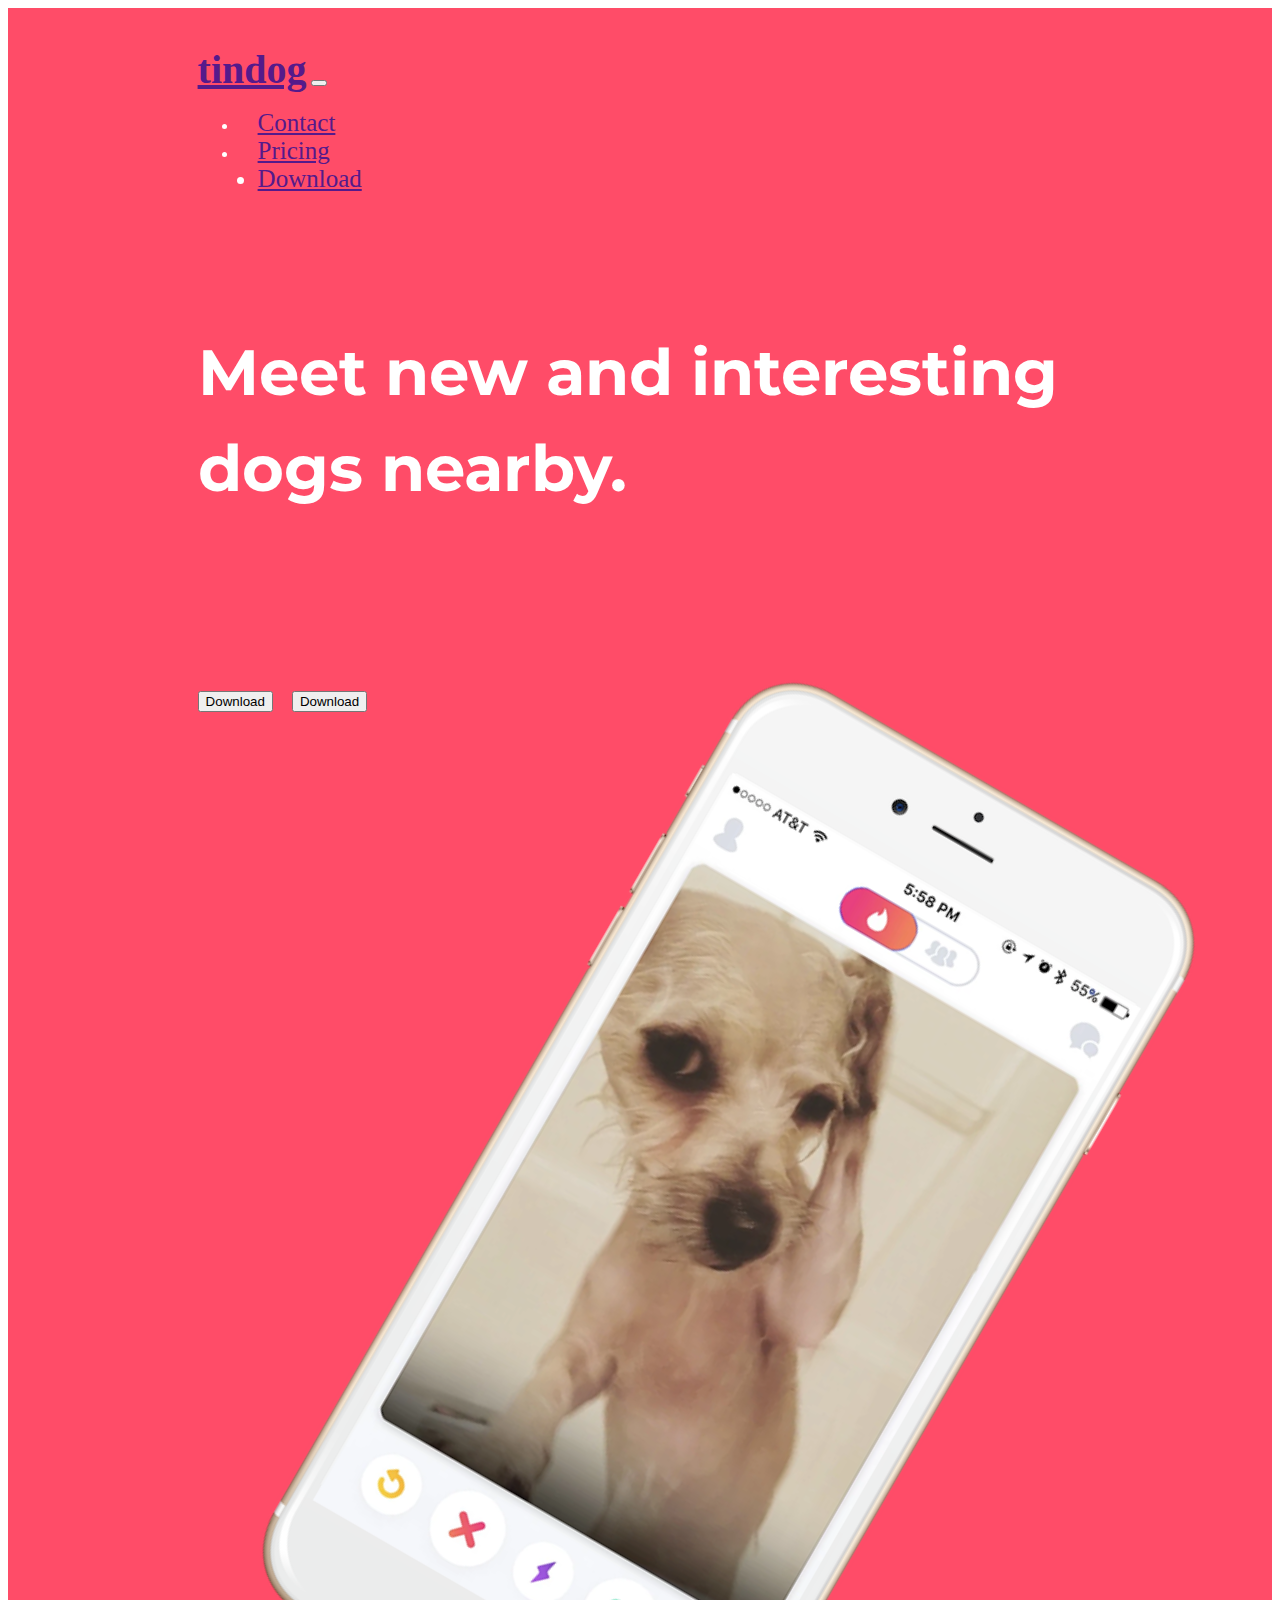
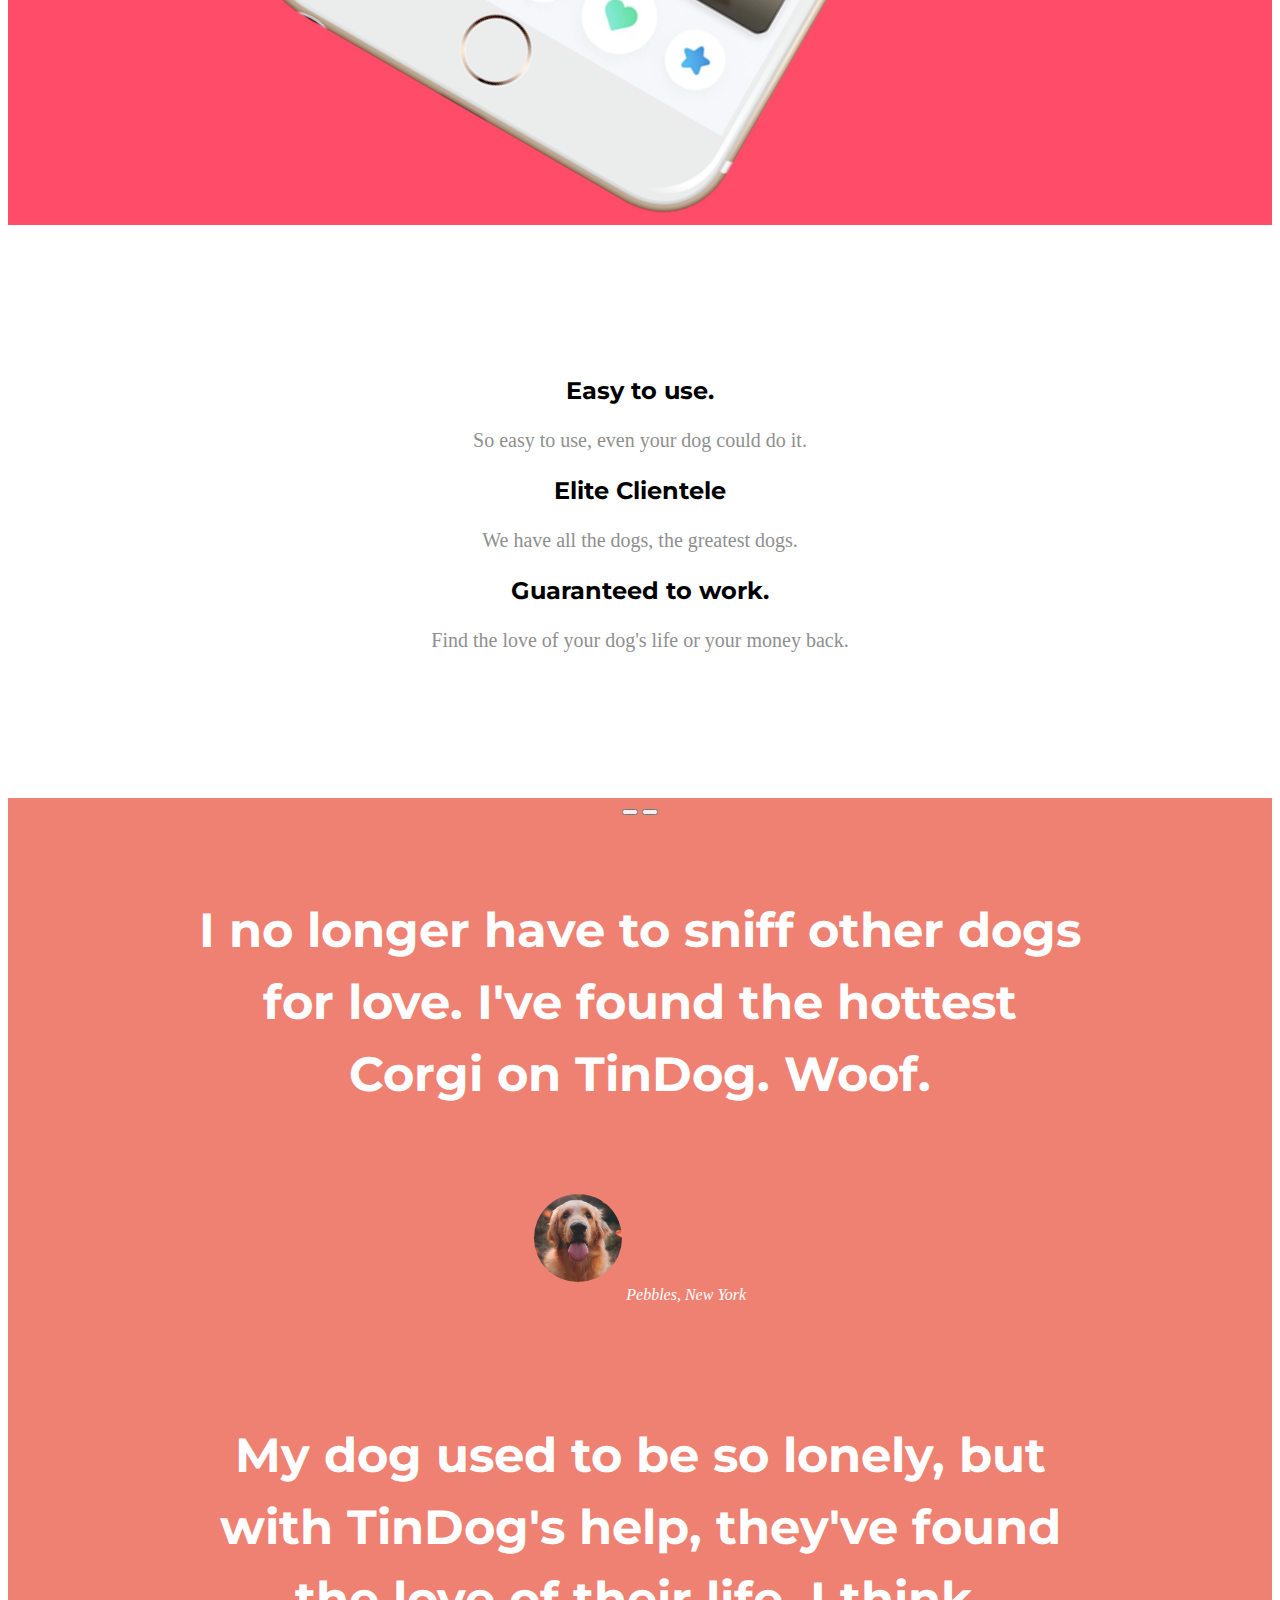
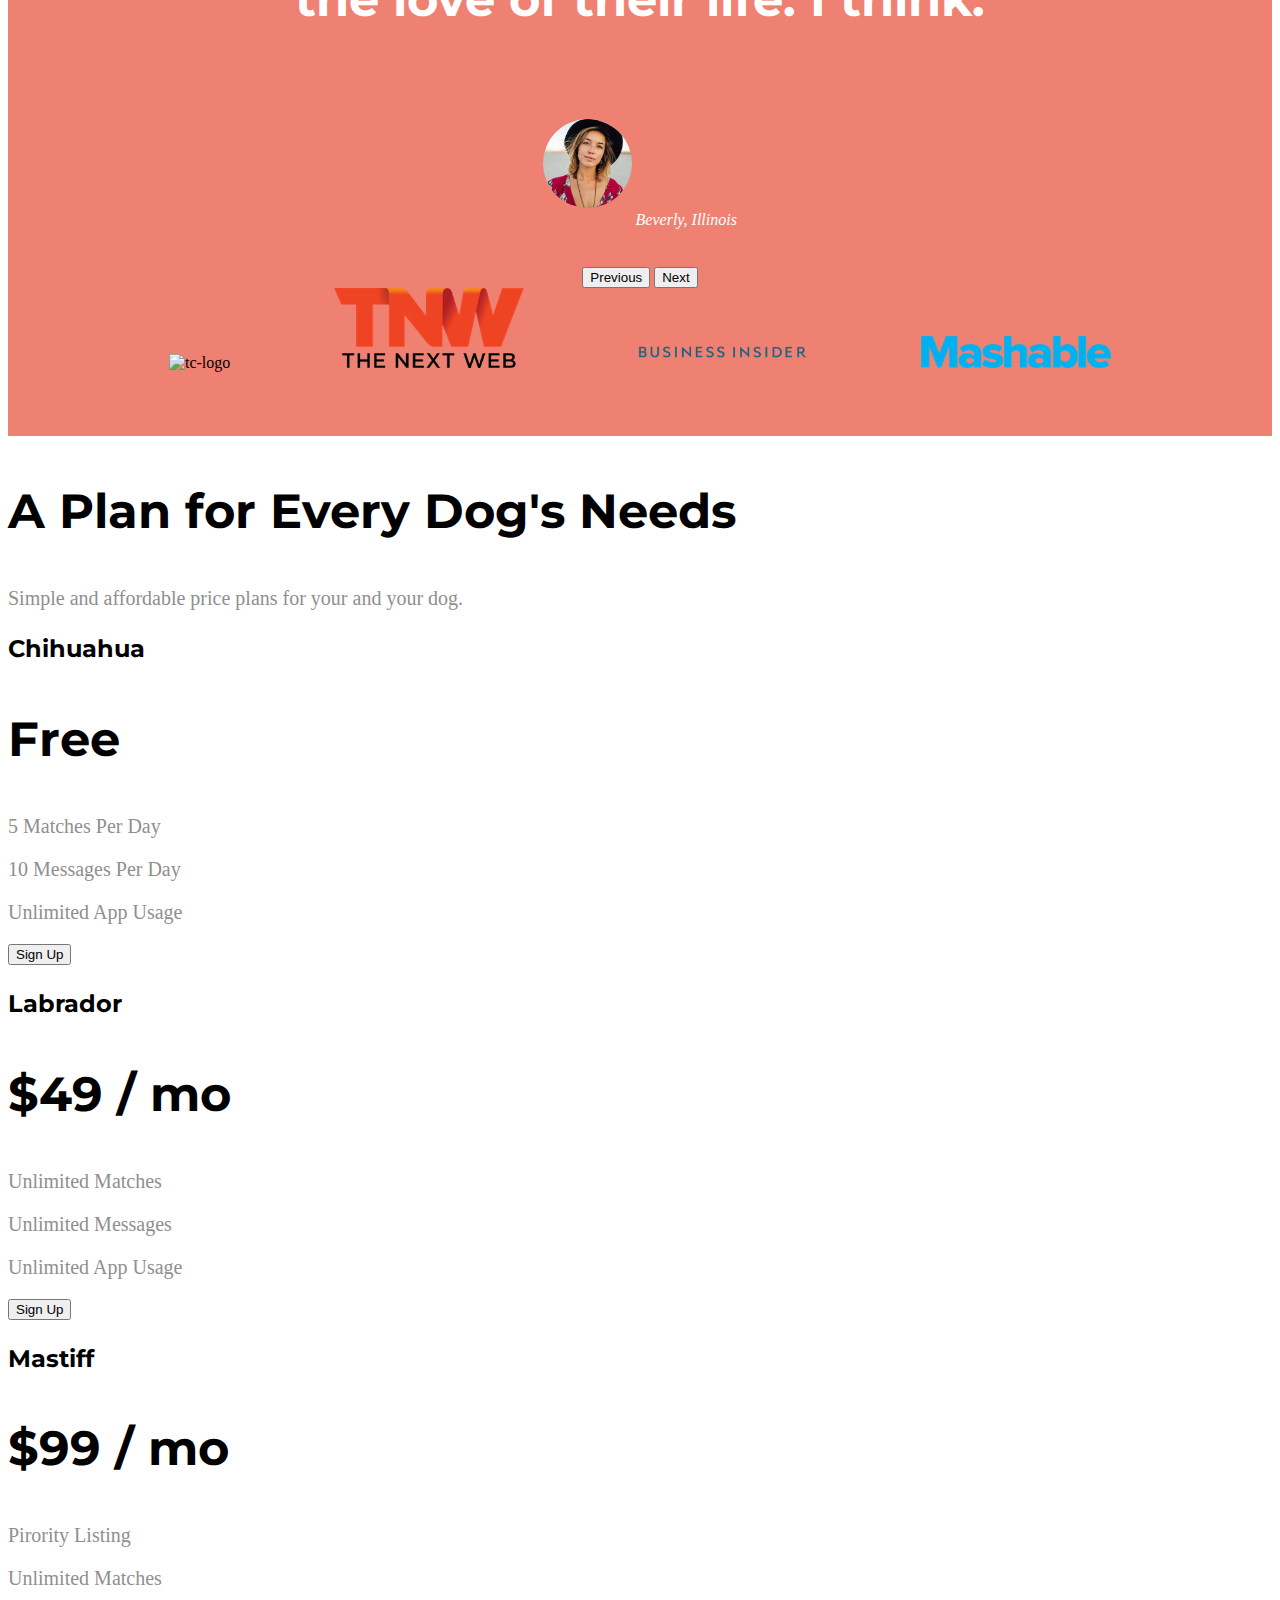
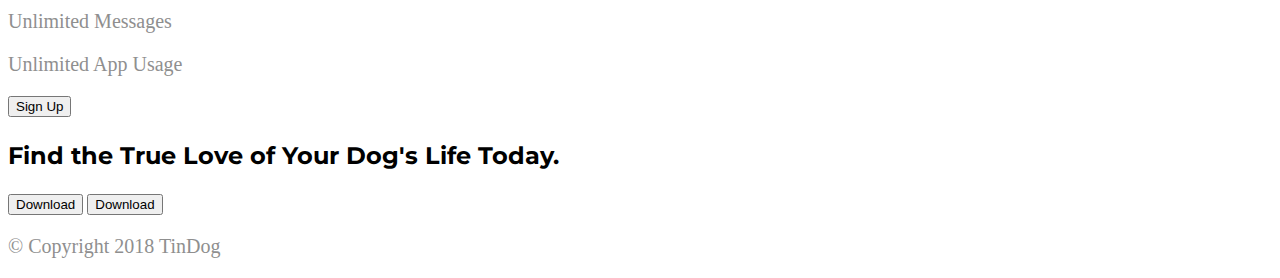
==== index.html @ 8f3ba97f "Add files via upload" ====
<!DOCTYPE html>
<html>

<head>
  <meta charset="utf-8">
  <title>TinDog</title>
  <!-- BOOTSTRAP -->
  <link href="https://cdn.jsdelivr.net/npm/bootstrap@5.0.2/dist/css/bootstrap.min.css" rel="stylesheet" integrity="sha384-EVSTQN3/azprG1Anm3QDgpJLIm9Nao0Yz1ztcQTwFspd3yD65VohhpuuCOmLASjC" crossorigin="anonymous">
  <!-- AWESOME FONTS -->
  <script defer src="https://use.fontawesome.com/releases/v5.15.4/js/all.js" integrity="sha384-rOA1PnstxnOBLzCLMcre8ybwbTmemjzdNlILg8O7z1lUkLXozs4DHonlDtnE7fpc" crossorigin="anonymous"></script>
 <!-- FONT STYLES -->
 <link rel="preconnect" href="https://fonts.googleapis.com">
 <link rel="preconnect" href="https://fonts.gstatic.com" crossorigin>
 <link href="https://fonts.googleapis.com/css2?family=Montserrat:ital,wght@0,900;1,600&display=swap" rel="stylesheet"> 
 

  <link rel="stylesheet" href="css/styles.css">

  <!-- BOOTSTRAP SCRIPTS -->
  <script src="https://code.jquery.com/jquery-3.2.1.slim.min.js" integrity="sha384-KJ3o2DKtIkvYIK3UENzmM7KCkRr/rE9/Qpg6aAZGJwFDMVNA/GpGFF93hXpG5KkN" crossorigin="anonymous"></script>
  <script src="https://cdnjs.cloudflare.com/ajax/libs/popper.js/1.12.9/umd/popper.min.js" integrity="sha384-ApNbgh9B+Y1QKtv3Rn7W3mgPxhU9K/ScQsAP7hUibX39j7fakFPskvXusvfa0b4Q" crossorigin="anonymous"></script>
  <script src="https://maxcdn.bootstrapcdn.com/bootstrap/4.0.0/js/bootstrap.min.js" integrity="sha384-JZR6Spejh4U02d8jOt6vLEHfe/JQGiRRSQQxSfFWpi1MquVdAyjUar5+76PVCmYl" crossorigin="anonymous"></script>
    
</head>

<body>

  <section id="title">
    <div class="container-fluid">
    <!-- Nav Bar -->
    <nav class="navbar navbar-dark navbar-expand-lg">
      <a class="navbar-brand titlesize" href="">tindog</a>

      <button class="navbar-toggler" type="button" data-toggle="collapse" data-target="#navbarTogglerDemo01" aria-controls="navbarTogglerDemo01" aria-expanded="false" aria-label="Toggle navigation">
        <span class="navbar-toggler-icon"></span>
      </button>
      <div class="collapse navbar-collapse" id="navbarTogglerDemo01">
      <ul class="navbar-nav ms-auto">
        <li class="nav-item">
          <a class="nav-link navlink" href="">Contact</a>
        </li>
        <li class="nav-item ">
          <a class="nav-link navlink" href="">Pricing</a>
        </li>
        <li class="nav-item navlink">
          <a class="nav-link" href="">Download</a>
        </li>
        <!-- <li class="nav-item dropdown">
          <a class="nav-link dropdown-toggle" href="" id="navbarDarkDropdownMenuLink" role="button" data-bs-toggle="dropdown" aria-expanded="false">
            Dropdown
          </a>
          <ul class="dropdown-menu dropdown-menu-dark" area-labelledby="navbarDarkDropdownMenuLink">
            <li class="nav-item">
              <a class="nav-link" href="">dropdown 1</a>
            </li>
            <li class="nav-item">
              <a class="nav-link" href="">dropdown 2</a>
            </li>
            <li class="nav-item">
              <a class="nav-link" href="">dropdown 3</a>
            </li>
          </ul>
        </li> -->
      </ul> 
    </div>
    </nav>



    <!-- Title -->
  
    <div class="row">  
      <div class="col-lg-6">
        <h1>Meet new and interesting dogs nearby.</h1>
        <button type="button" class="btn btn-dark btn-lg button-padding"><i class="fab fa-apple"></i>Download</button>
        <button type="button" class="btn btn-outline-light btn-lg button-padding"><i class="fab fa-google-play"></i>Download</button>
      </div>
      <div class="col-lg-6">
        <img class="title-img" src="images/iphone6.png" alt="iphone-mockup">
      </div>
    </div>
    </div>
    </section>
  

  <!-- Features -->

  <section id="features" class="featuremargin">
  
    <div class="row container-fluid textcenter">
      <div class="col-lg-4 align-center">
        <!-- ALIGN center is used for anything image / text / fontawesome -->
          <i class="fas fa-check-circle margincheck fa-4x coloring" ></i> 
          <h3>Easy to use.</h3>
          <p >So easy to use, even your dog could do it.</p>
      </div>
      <div class="col-lg-4 align-center">
          <i class="fas fa-bullseye margincheck fa-4x coloring"></i>
          <h3>Elite Clientele</h3>
          <p>We have all the dogs, the greatest dogs.</p>
      </div>
      <div class="col-lg-4 align-center">
          <i class="fas fa-heart margincheck fa-4x coloring"></i>
          <h3>Guaranteed to work.</h3>
          <p>Find the love of your dog's life or your money back.</p>
      </div>
    </div>
  </section>


  <!-- Testimonials -->

  <section id="testimonials" class="textcenter">
    
<!-- DATA-BS DOESNT WORK IDK WHY -->
    <div id="carouselExampleSlidesOnly" class="carousel slide" data-ride="carousel" data-interval="3000">
      
      <div class="carousel-indicators">
        <button type="button" data-bs-target="#carouselExampleSlidesOnly" data-bs-slide-to="0" class="active" aria-current="true" aria-label="Slide 1"></button>
        <button type="button" data-bs-target="#carouselExampleSlidesOnly" data-bs-slide-to="1" aria-label="Slide 2"></button>
         </div>
      
      <div class="carousel-inner">
        <div class="carousel-item active container-fluid">
          <h2>I no longer have to sniff other dogs for love. I've found the hottest Corgi on TinDog. Woof.</h2>
          <img class="img-logo" src="images/dog-img.jpg" alt="dog-profile">
          <em>Pebbles, New York</em>
        </div>
        <div class="carousel-item container-fluid">
          <h2 class="testimonials">My dog used to be so lonely, but with TinDog's help, they've found the love of their life. I think.</h2>
          <img class="img-logo" src="images/lady-img.jpg" alt="lady-profile">
          <em>Beverly, Illinois</em>
        </div>
        
      </div>
      <button class="carousel-control-prev" type="button" data-target="#carouselExampleSlidesOnly" data-slide="prev">
        <span class="carousel-control-prev-icon" aria-hidden="true"></span>
        <span class="visually-hidden">Previous</span>
      </button>
      <button class="carousel-control-next" type="button" data-target="#carouselExampleSlidesOnly" data-slide="next">
        <span class="carousel-control-next-icon" aria-hidden="true"></span>
        <span class="visually-hidden">Next</span>
      </button>
    </div>


    

    
  </section>


  <!-- Press -->

  <section id="press">
    <img class="logo-img" src="images/techcrunch.png" alt="tc-logo">
    <img class="logo-img" src="images/tnw.png" alt="tnw-logo">
    <img class="logo-img" src="images/bizinsider.png" alt="biz-insider-logo">
    <img class="logo-img" src="images/mashable.png" alt="mashable-logo">

  </section>


  <!-- Pricing -->

  <section id="pricing">

    <h2>A Plan for Every Dog's Needs</h2>
    <p>Simple and affordable price plans for your and your dog.</p>


    <h3>Chihuahua</h3>
    <h2>Free</h2>
    <p>5 Matches Per Day</p>
    <p>10 Messages Per Day</p>
    <p>Unlimited App Usage</p>
    <button type="button">Sign Up</button>


    <h3>Labrador</h3>
    <h2>$49 / mo</h2>
    <p>Unlimited Matches</p>
    <p>Unlimited Messages</p>
    <p>Unlimited App Usage</p>
    <button type="button">Sign Up</button>


    <h3>Mastiff</h3>
    <h2>$99 / mo</h2>
    <p>Pirority Listing</p>
    <p>Unlimited Matches</p>
    <p>Unlimited Messages</p>
    <p>Unlimited App Usage</p>
    <button type="button">Sign Up</button>

  </section>


  <!-- Call to Action -->

  <section id="cta">

    <h3>Find the True Love of Your Dog's Life Today.</h3>
    <button type="button">Download</button>
    <button type="button">Download</button>

  </section>


  <!-- Footer -->

  <footer id="footer">

    <p>© Copyright 2018 TinDog</p>

  </footer>


</body>

</html>
---- css/styles.css ----
#title {
    background-color: #ff4c68;
    color: white;

}
h1 {
    font-family: 'Montserrat', sans-serif;
    font-size: 4rem;
    line-height: 1.5;
}

h2 {
    font-family: 'Montserrat';
    font-size: 3rem;
    font-weight: bold;
    line-height: 1.5;
}

h3{
    font-family: 'montserrat';
    font-size: 1.5rem;
    font-weight: bold;
}
p{
    color: #8f8f8f;
    font-size: 20px;
}
.container-fluid {
    padding: 3% 15%;
}
.button-padding {
    margin-top: 15%;
    margin-right: 15px;
}
.titlesize{
    font-size:40px;
    font-weight: bold;
}
.navlink {
    font-size: 25px;
    margin-left: 20px;
    
}
.navbar {
    padding-bottom: 4.5rem;
}

.title-img{
    width: 60%;
    margin-left: 30%;
    transform: rotate(30deg);
}

/* FEATURES */

.margincheck{
    margin-bottom: 5%;
}
.textcenter{
    text-align: center;    
}
.coloring{
    color: #ef8172;
}
.coloring:hover 
{
    color: #ff4c68;
}
.featuremargin {
    margin-top: 7%;
    margin-bottom: 7%;
}


/* TESTIMONIAL SECTION */

#testimonials {
    background-color: #ef8172;
    color: #fff;
    
}
.img-logo {
    width: 10%;
    border-radius: 100%;
    margin-top: 5%;
    margin-bottom: 2%;
}

/* PRESS SECTION */

#press {
    padding-bottom: 5%;
    background-color: #ef8172;
    text-align: center;
}
.logo-img {
    margin-left: 50px;
    margin-right: 50px;
    width: 15%;
}
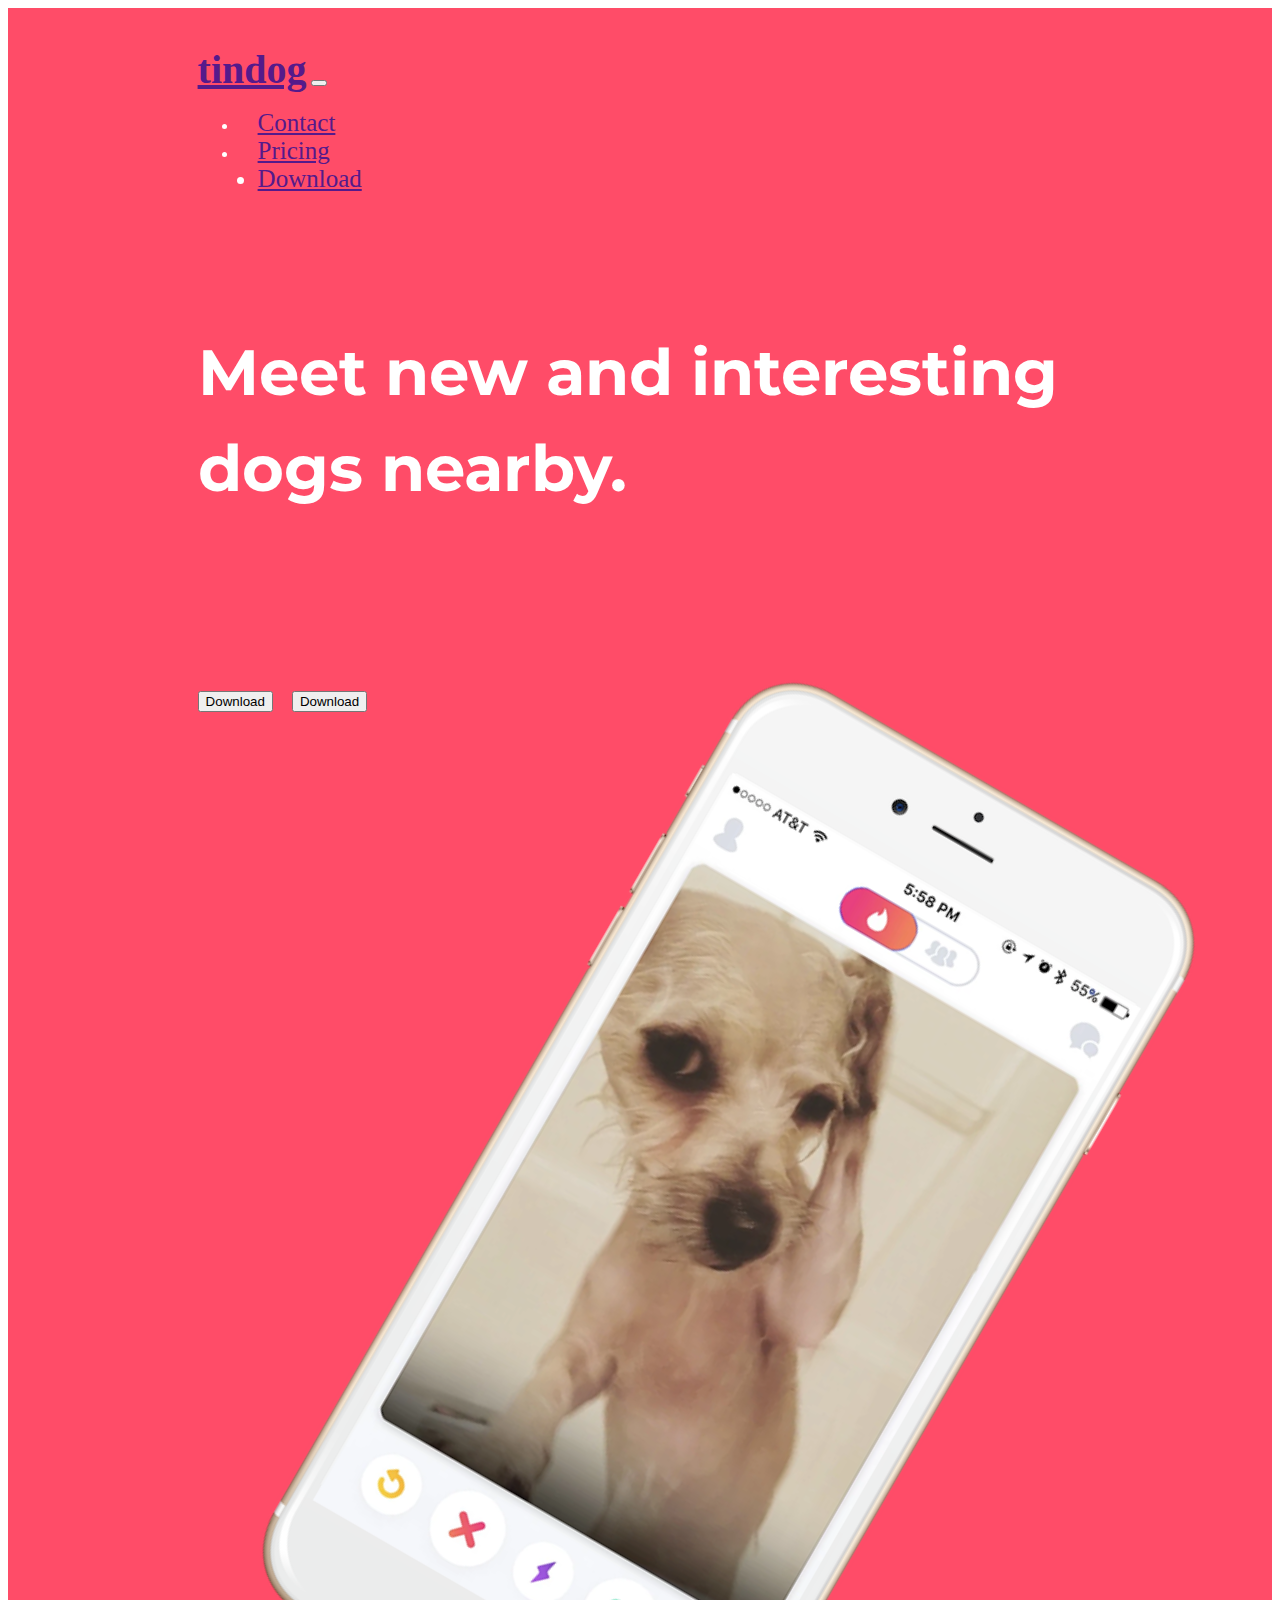
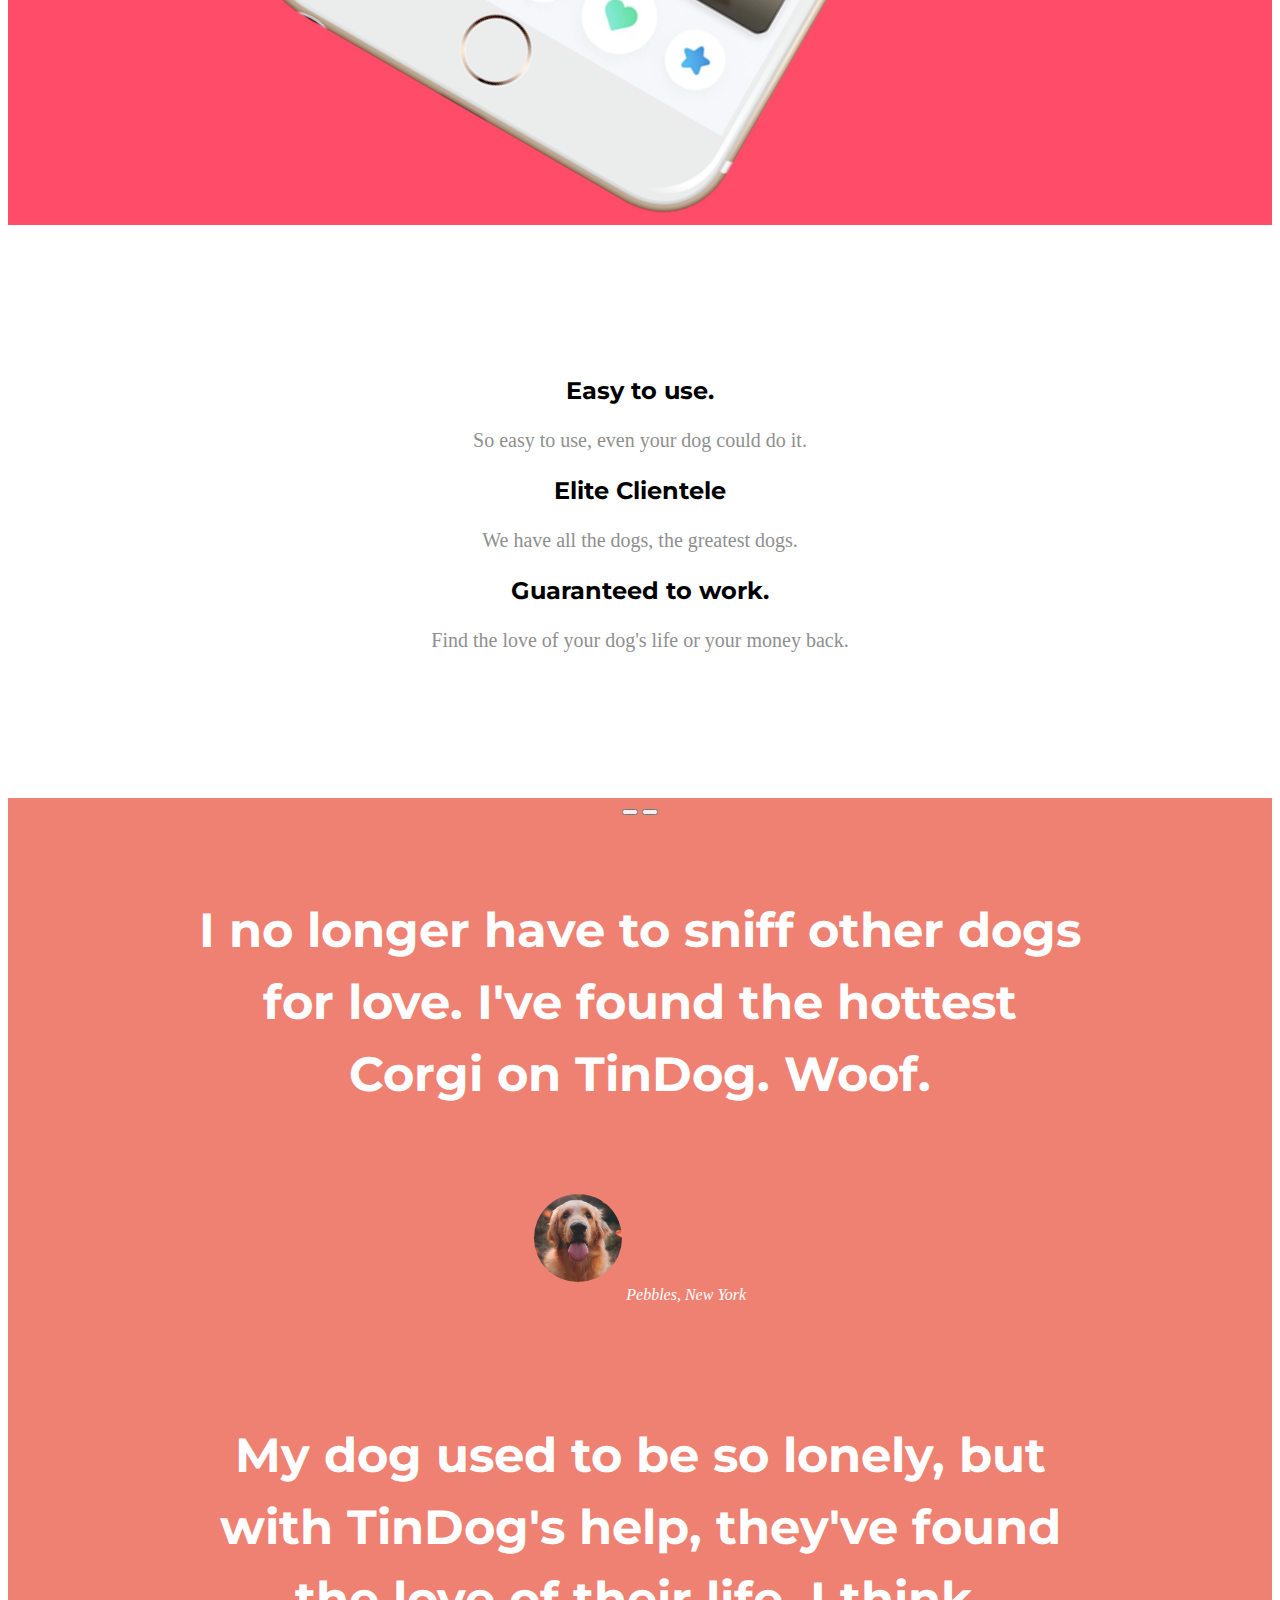
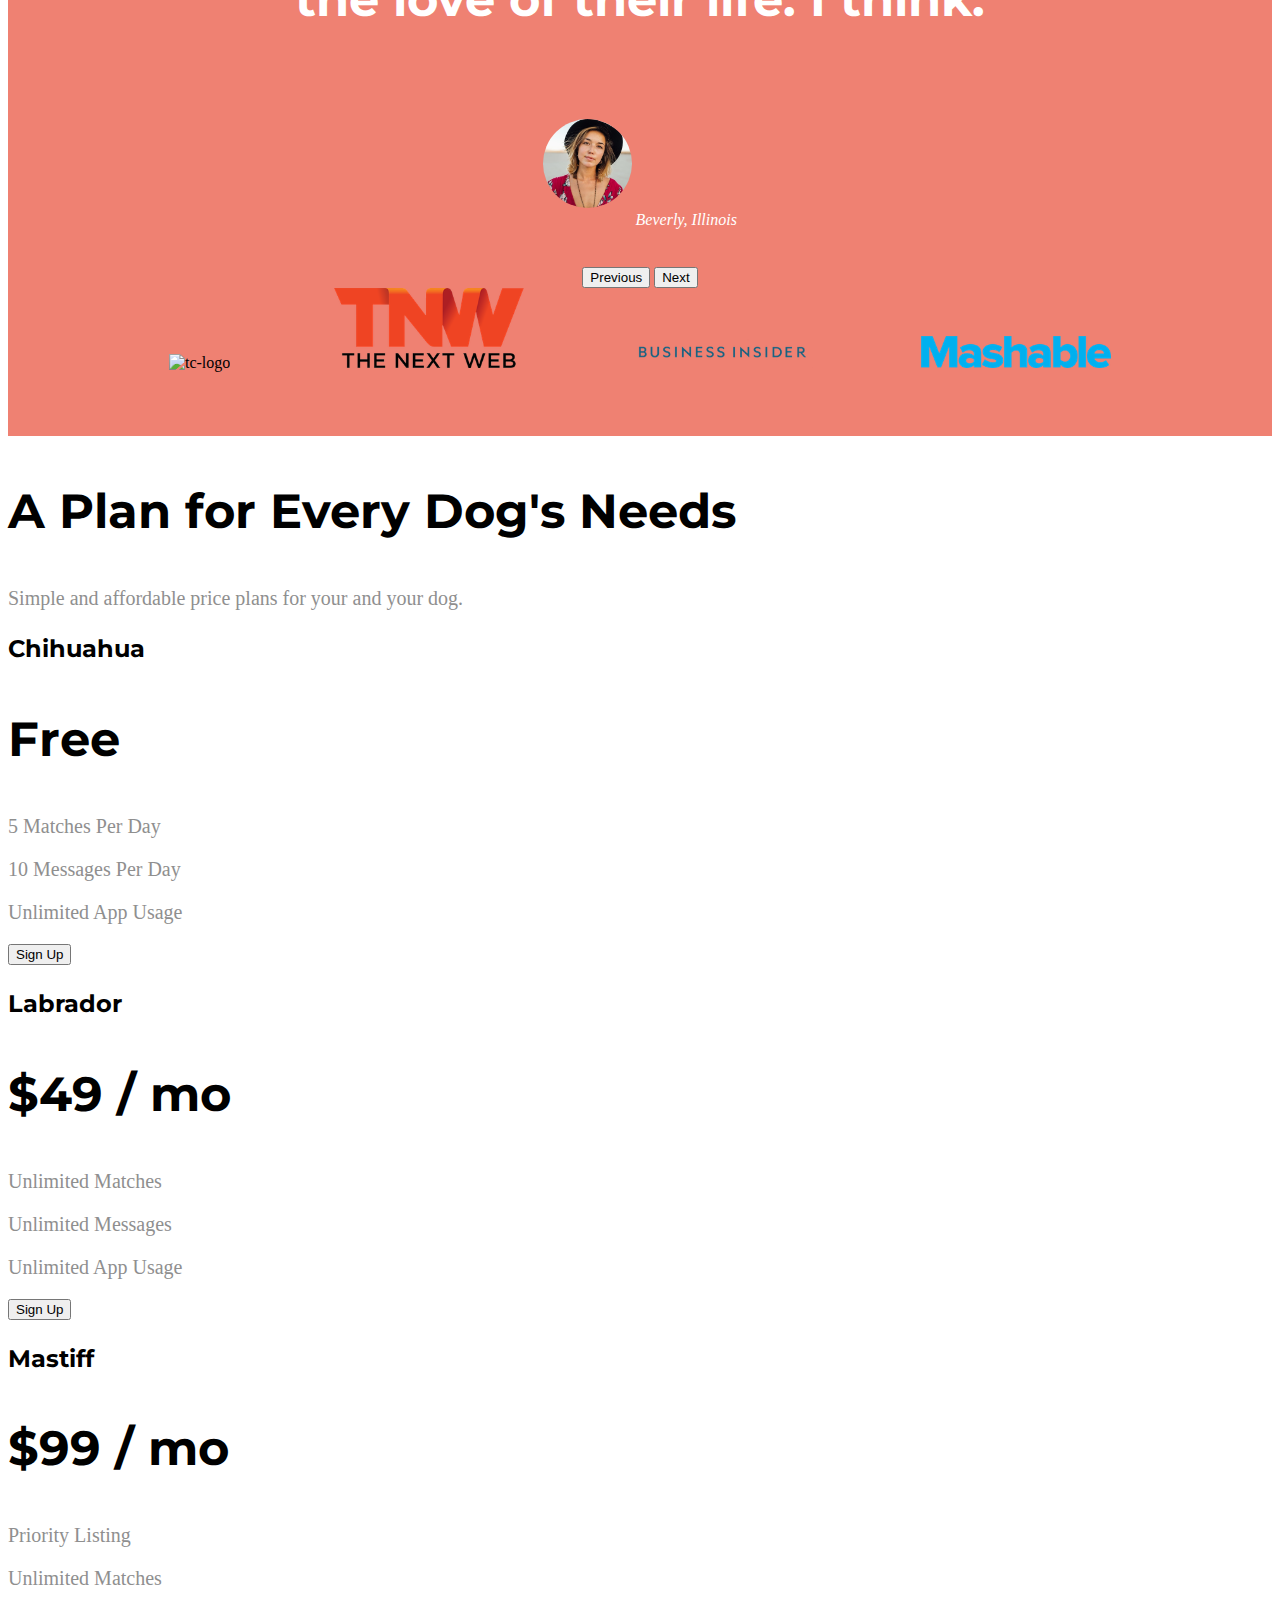
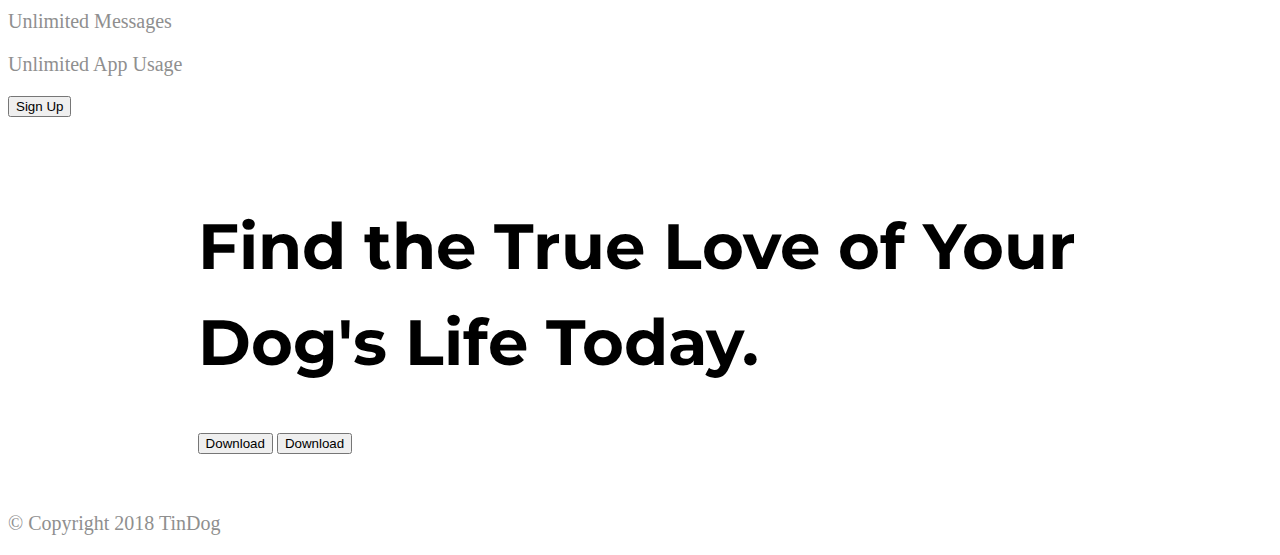
==== commit 70b13749: "updated website almost complete" ====
--- a/index.html
+++ b/index.html
@@ -89,7 +89,7 @@
   
     <div class="row container-fluid textcenter">
       <div class="col-lg-4 align-center">
-        <!-- ALIGN center is used for anything image / text / fontawesome -->
+        <!-- ALIGN center is used for fontawesome -->
           <i class="fas fa-check-circle margincheck fa-4x coloring" ></i> 
           <h3>Easy to use.</h3>
           <p >So easy to use, even your dog could do it.</p>
@@ -165,33 +165,75 @@
 
   <section id="pricing">
 
-    <h2>A Plan for Every Dog's Needs</h2>
+    
+    
+      <h2>A Plan for Every Dog's Needs</h2>
     <p>Simple and affordable price plans for your and your dog.</p>
-
-
-    <h3>Chihuahua</h3>
-    <h2>Free</h2>
-    <p>5 Matches Per Day</p>
-    <p>10 Messages Per Day</p>
-    <p>Unlimited App Usage</p>
-    <button type="button">Sign Up</button>
-
-
-    <h3>Labrador</h3>
-    <h2>$49 / mo</h2>
-    <p>Unlimited Matches</p>
-    <p>Unlimited Messages</p>
-    <p>Unlimited App Usage</p>
-    <button type="button">Sign Up</button>
-
-
-    <h3>Mastiff</h3>
-    <h2>$99 / mo</h2>
-    <p>Pirority Listing</p>
-    <p>Unlimited Matches</p>
-    <p>Unlimited Messages</p>
-    <p>Unlimited App Usage</p>
-    <button type="button">Sign Up</button>
+    <div class="row text-center">
+        <div class=" pricing-padding col-lg-4 col-md-6">
+        <div class="card">
+          <div class="card-header">
+            <h3>Chihuahua</h3>
+          </div>
+          <div class="card-body">
+            <h2>Free</h2>
+            <p>5 Matches Per Day</p>
+            <p>10 Messages Per Day</p>
+            <p>Unlimited App Usage</p>
+            <div class="d-grid gap-2">
+            <button class="btn btn-lg btn-block btn-outline-dark" type="button">Sign Up</button>
+            </div>
+          </div>
+        </div>
+        </div>
+
+        <div class=" pricing-padding col-lg-4 col-md-6">
+          <div class="card">
+          <div class="card-header">
+            <h3>Labrador</h3>
+          </div>
+          <div class="card-body">
+            <h2>$49 / mo</h2>
+            <p>Unlimited Matches</p>
+            <p>Unlimited Messages</p>
+            <p>Unlimited App Usage</p>
+            <div class="d-grid gap-2">
+              <button class="btn btn-lg btn-block btn-dark" type="button">Sign Up</button>
+              </div>
+          </div>
+          </div>
+        </div>
+
+        <div class=" pricing-padding  col-lg-4">
+          <div class="card">
+          <div class="card-header">
+            <h3>Mastiff</h3>
+          </div>
+          <div class="card-body">
+            <h2>$99 / mo</h2>
+            <p>Priority Listing</p>
+            <p>Unlimited Matches</p>
+            <p>Unlimited Messages</p>
+            <p>Unlimited App Usage</p>
+            <div class="d-grid gap-2">
+              <button class="btn btn-lg btn-block btn-dark" type="button">Sign Up</button>
+              </div>
+          </div>
+          </div>
+        </div>
+      </div>
+    
+
+    
+    
+
+
+    
+    
+
+
+    
+    
 
   </section>
 
@@ -200,18 +242,27 @@
 
   <section id="cta">
 
-    <h3>Find the True Love of Your Dog's Life Today.</h3>
-    <button type="button">Download</button>
-    <button type="button">Download</button>
-
+    <div class="container-fluid text-center ">
+      <h1>Find the True Love of Your Dog's Life Today.</h1>
+
+      <button class="btn btn-lg btn-dark btn-padding-cta" type="button"><i class="fab fa-apple"></i>Download</button>
+      <button class="btn btn-lg btn-outline-light btn-padding-cta" type="button"><i class="fab fa-google-play"></i>Download</button>  
+    </div>
+    
   </section>
 
 
   <!-- Footer -->
 
   <footer id="footer">
-
-    <p>© Copyright 2018 TinDog</p>
+    <div class="text-center footer-padding">
+     <a href="https://www.facebook.com"> <i type="button" class="fab fa-facebook fontawesome-padding"></i></a>
+    <i type="button" class="fab fa-twitter-square fontawesome-padding"></i>
+    <i type="button" class="fab fa-instagram-square fontawesome-padding"></i>
+    <i type="button" class="fas fa-envelope-square fontawesome-padding"></i>
+
+    </div>
+    <p class="text-center">© Copyright 2018 TinDog</p>
 
   </footer>
 
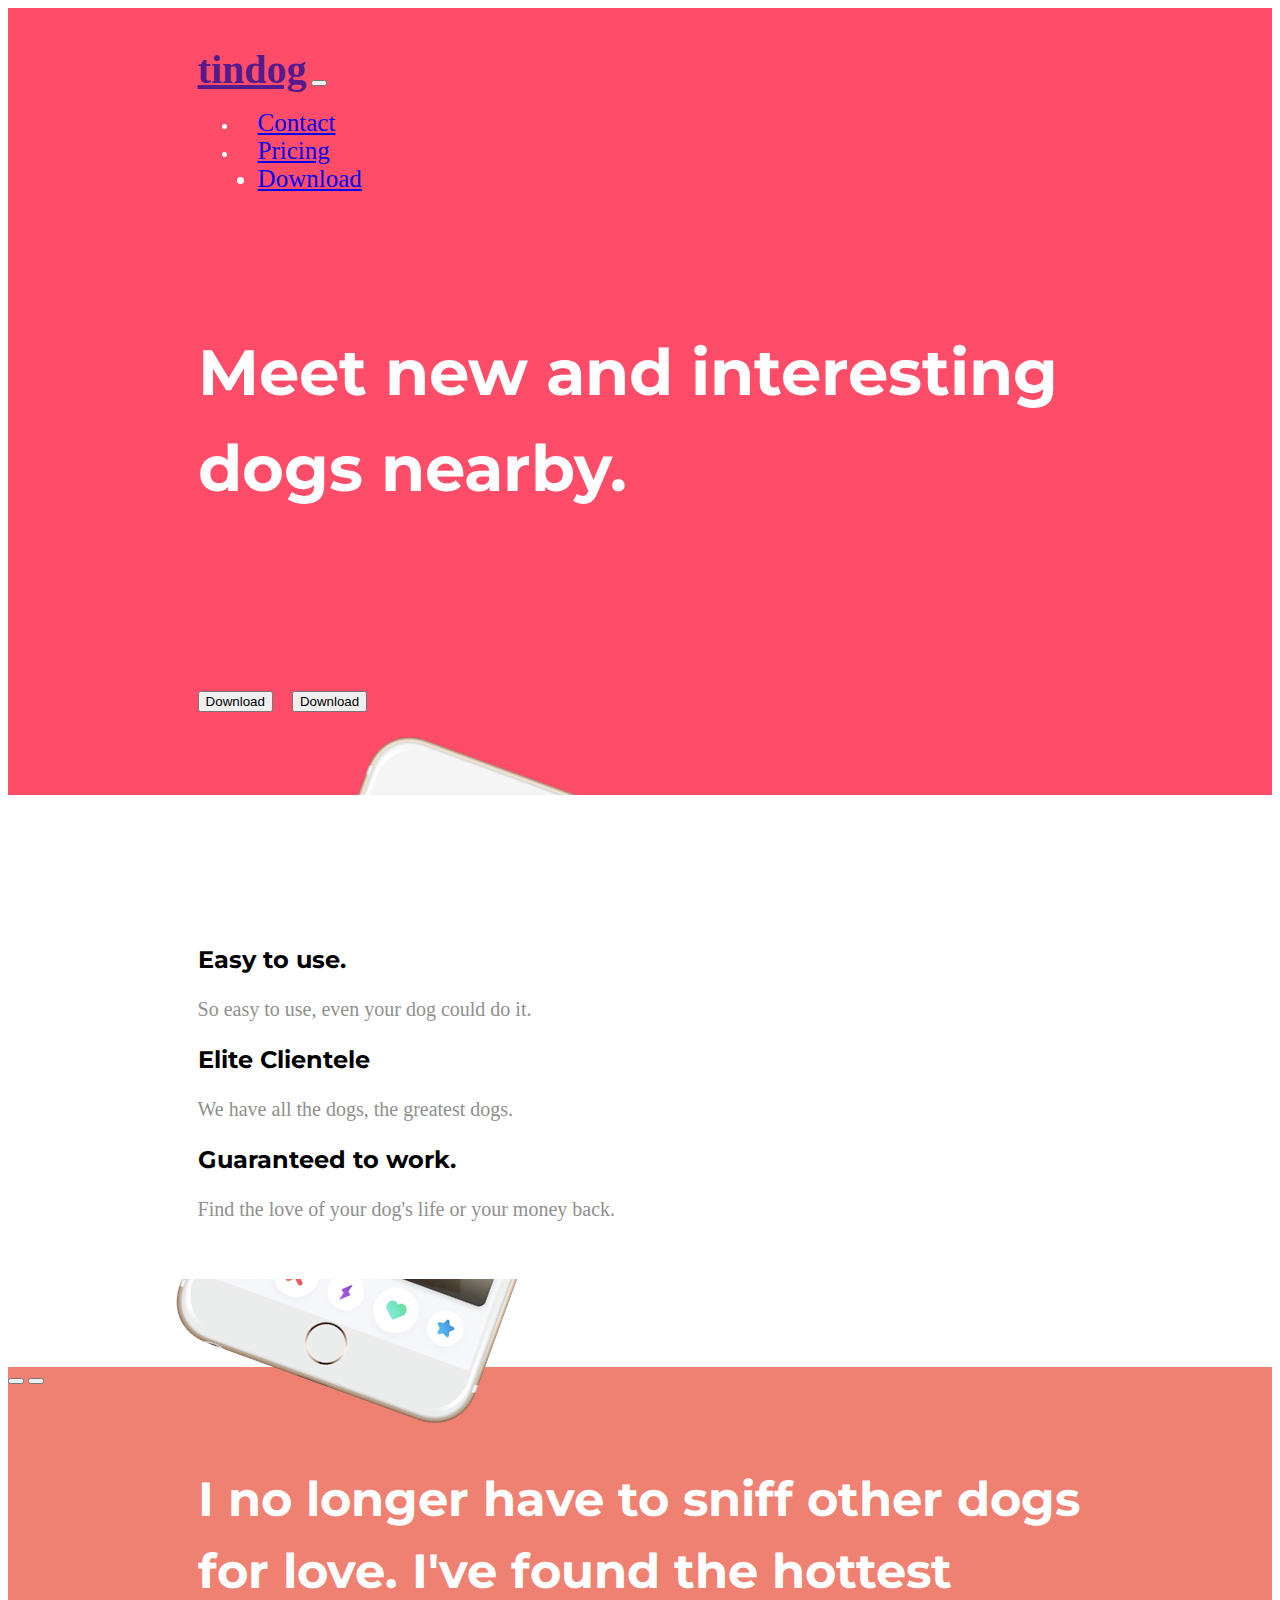
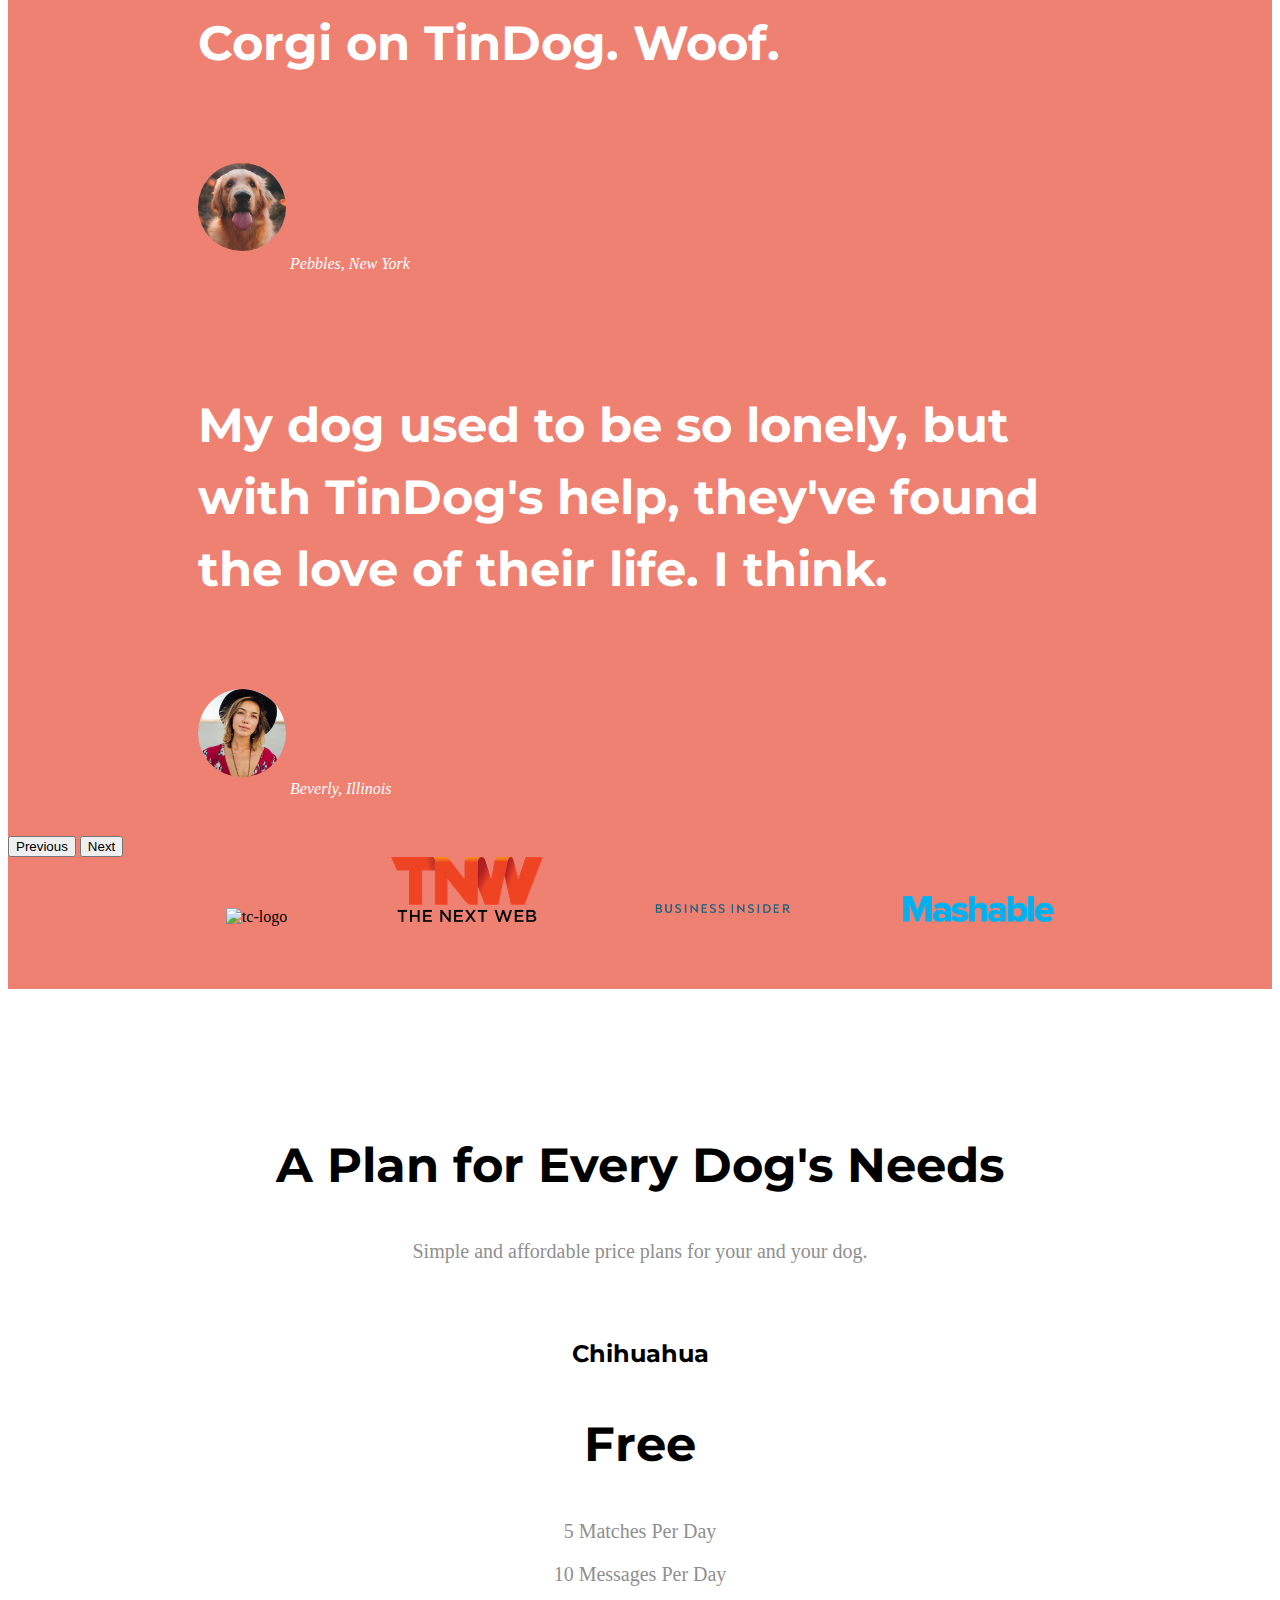
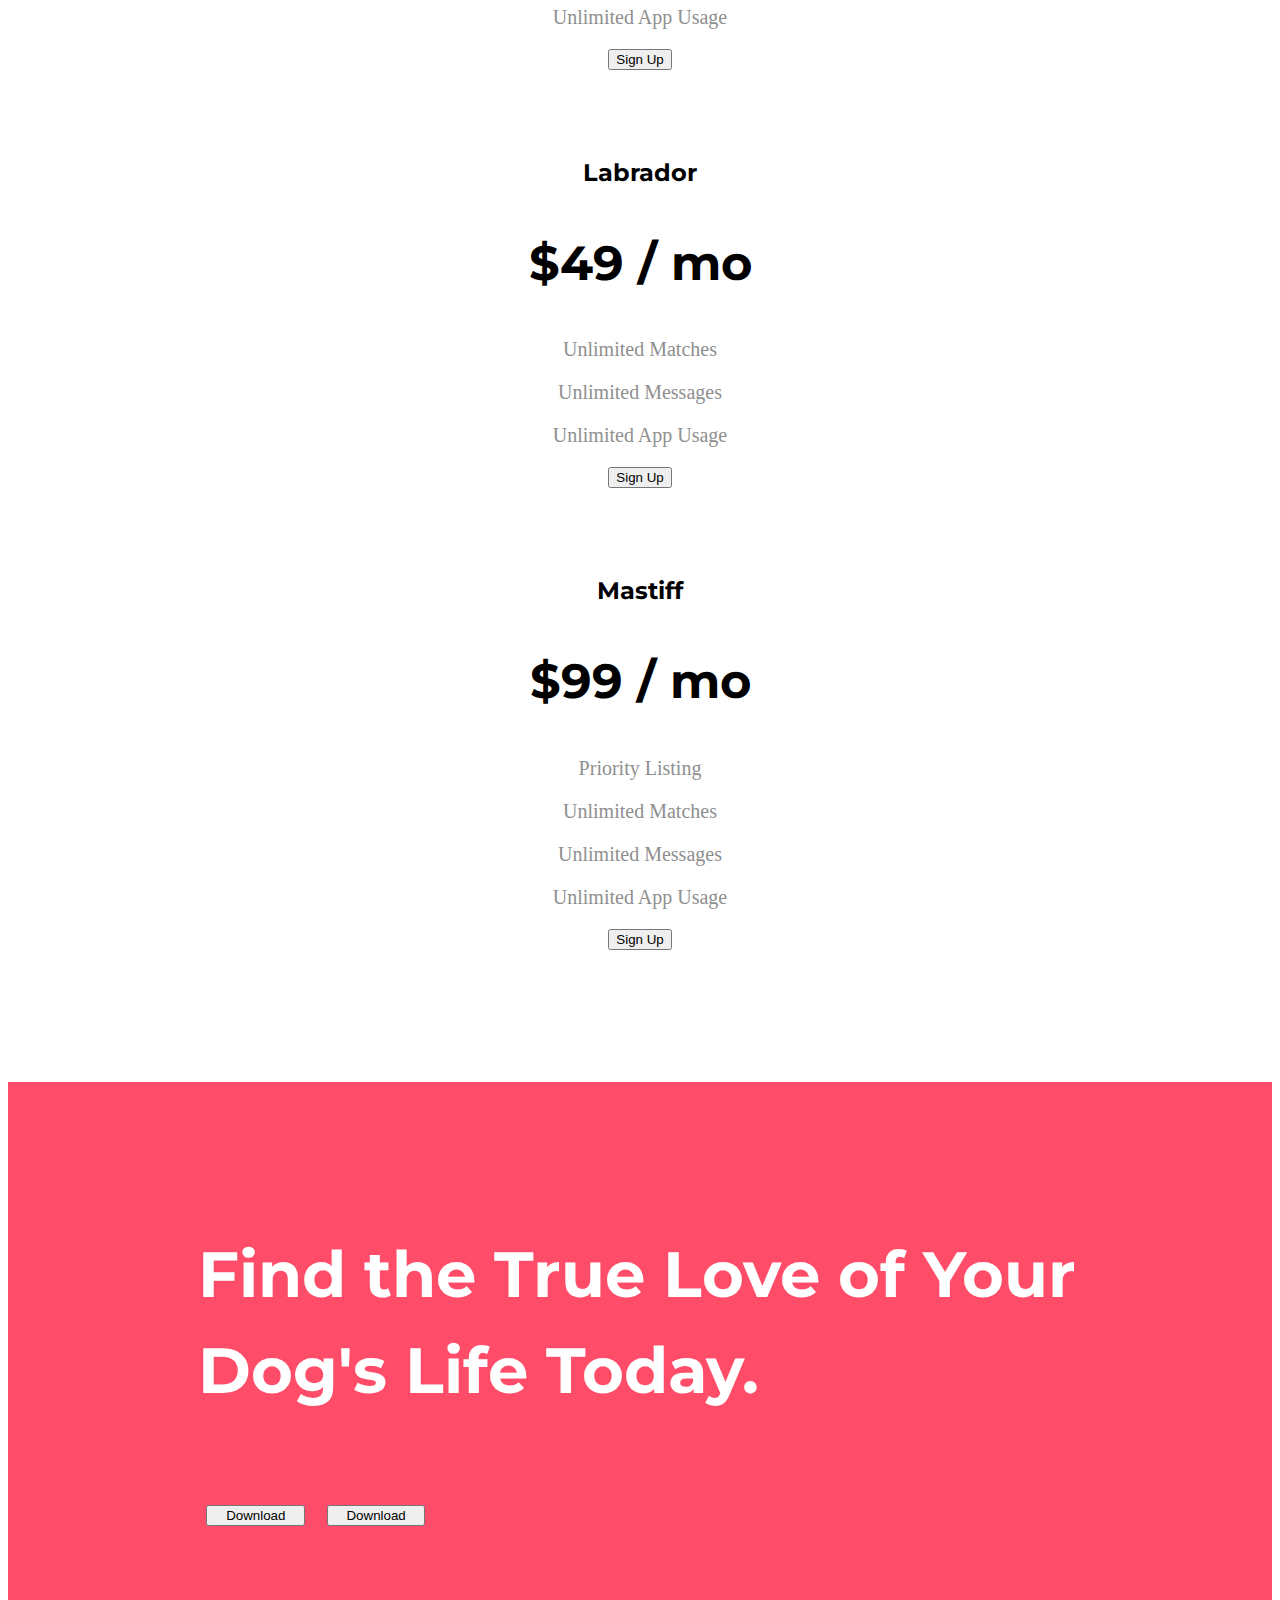
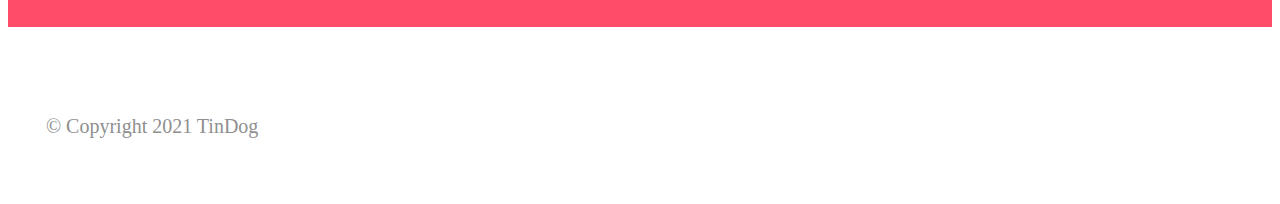
==== commit 979dfcf0: "Update index.html" ====
--- a/index.html
+++ b/index.html
@@ -5,104 +5,100 @@
   <meta charset="utf-8">
   <title>TinDog</title>
   <!-- BOOTSTRAP -->
-  <link href="https://cdn.jsdelivr.net/npm/bootstrap@5.0.2/dist/css/bootstrap.min.css" rel="stylesheet" integrity="sha384-EVSTQN3/azprG1Anm3QDgpJLIm9Nao0Yz1ztcQTwFspd3yD65VohhpuuCOmLASjC" crossorigin="anonymous">
+  <link href="https://cdn.jsdelivr.net/npm/bootstrap@5.0.2/dist/css/bootstrap.min.css" rel="stylesheet"
+    integrity="sha384-EVSTQN3/azprG1Anm3QDgpJLIm9Nao0Yz1ztcQTwFspd3yD65VohhpuuCOmLASjC" crossorigin="anonymous">
   <!-- AWESOME FONTS -->
-  <script defer src="https://use.fontawesome.com/releases/v5.15.4/js/all.js" integrity="sha384-rOA1PnstxnOBLzCLMcre8ybwbTmemjzdNlILg8O7z1lUkLXozs4DHonlDtnE7fpc" crossorigin="anonymous"></script>
- <!-- FONT STYLES -->
- <link rel="preconnect" href="https://fonts.googleapis.com">
- <link rel="preconnect" href="https://fonts.gstatic.com" crossorigin>
- <link href="https://fonts.googleapis.com/css2?family=Montserrat:ital,wght@0,900;1,600&display=swap" rel="stylesheet"> 
- 
+  <script defer src="https://use.fontawesome.com/releases/v5.15.4/js/all.js"
+    integrity="sha384-rOA1PnstxnOBLzCLMcre8ybwbTmemjzdNlILg8O7z1lUkLXozs4DHonlDtnE7fpc" crossorigin="anonymous">
+  </script>
+  <!-- FONT STYLES -->
+  <link rel="preconnect" href="https://fonts.googleapis.com">
+  <link rel="preconnect" href="https://fonts.gstatic.com" crossorigin>
+  <link href="https://fonts.googleapis.com/css2?family=Montserrat:ital,wght@0,900;1,600&display=swap" rel="stylesheet">
+
 
   <link rel="stylesheet" href="css/styles.css">
 
   <!-- BOOTSTRAP SCRIPTS -->
-  <script src="https://code.jquery.com/jquery-3.2.1.slim.min.js" integrity="sha384-KJ3o2DKtIkvYIK3UENzmM7KCkRr/rE9/Qpg6aAZGJwFDMVNA/GpGFF93hXpG5KkN" crossorigin="anonymous"></script>
-  <script src="https://cdnjs.cloudflare.com/ajax/libs/popper.js/1.12.9/umd/popper.min.js" integrity="sha384-ApNbgh9B+Y1QKtv3Rn7W3mgPxhU9K/ScQsAP7hUibX39j7fakFPskvXusvfa0b4Q" crossorigin="anonymous"></script>
-  <script src="https://maxcdn.bootstrapcdn.com/bootstrap/4.0.0/js/bootstrap.min.js" integrity="sha384-JZR6Spejh4U02d8jOt6vLEHfe/JQGiRRSQQxSfFWpi1MquVdAyjUar5+76PVCmYl" crossorigin="anonymous"></script>
-    
+  <script src="https://code.jquery.com/jquery-3.2.1.slim.min.js"
+    integrity="sha384-KJ3o2DKtIkvYIK3UENzmM7KCkRr/rE9/Qpg6aAZGJwFDMVNA/GpGFF93hXpG5KkN" crossorigin="anonymous">
+  </script>
+  <script src="https://cdnjs.cloudflare.com/ajax/libs/popper.js/1.12.9/umd/popper.min.js"
+    integrity="sha384-ApNbgh9B+Y1QKtv3Rn7W3mgPxhU9K/ScQsAP7hUibX39j7fakFPskvXusvfa0b4Q" crossorigin="anonymous">
+  </script>
+  <script src="https://maxcdn.bootstrapcdn.com/bootstrap/4.0.0/js/bootstrap.min.js"
+    integrity="sha384-JZR6Spejh4U02d8jOt6vLEHfe/JQGiRRSQQxSfFWpi1MquVdAyjUar5+76PVCmYl" crossorigin="anonymous">
+  </script>
+
 </head>
 
 <body>
 
-  <section id="title">
+  <section id="title" class="colored-sec">
     <div class="container-fluid">
-    <!-- Nav Bar -->
-    <nav class="navbar navbar-dark navbar-expand-lg">
-      <a class="navbar-brand titlesize" href="">tindog</a>
-
-      <button class="navbar-toggler" type="button" data-toggle="collapse" data-target="#navbarTogglerDemo01" aria-controls="navbarTogglerDemo01" aria-expanded="false" aria-label="Toggle navigation">
-        <span class="navbar-toggler-icon"></span>
-      </button>
-      <div class="collapse navbar-collapse" id="navbarTogglerDemo01">
-      <ul class="navbar-nav ms-auto">
-        <li class="nav-item">
-          <a class="nav-link navlink" href="">Contact</a>
-        </li>
-        <li class="nav-item ">
-          <a class="nav-link navlink" href="">Pricing</a>
-        </li>
-        <li class="nav-item navlink">
-          <a class="nav-link" href="">Download</a>
-        </li>
-        <!-- <li class="nav-item dropdown">
-          <a class="nav-link dropdown-toggle" href="" id="navbarDarkDropdownMenuLink" role="button" data-bs-toggle="dropdown" aria-expanded="false">
-            Dropdown
-          </a>
-          <ul class="dropdown-menu dropdown-menu-dark" area-labelledby="navbarDarkDropdownMenuLink">
+      <!-- Nav Bar -->
+      <nav class="navbar navbar-dark navbar-expand-lg">
+        <a class="navbar-brand titlesize" href="">tindog</a>
+
+        <button class="navbar-toggler" type="button" data-toggle="collapse" data-target="#navbarTogglerDemo01"
+          aria-controls="navbarTogglerDemo01" aria-expanded="false" aria-label="Toggle navigation">
+          <span class="navbar-toggler-icon"></span>
+        </button>
+        <div class="collapse navbar-collapse" id="navbarTogglerDemo01">
+          <ul class="navbar-nav ms-auto">
             <li class="nav-item">
-              <a class="nav-link" href="">dropdown 1</a>
+              <a class="nav-link navlink" href="#footer">Contact</a>
             </li>
-            <li class="nav-item">
-              <a class="nav-link" href="">dropdown 2</a>
+            <li class="nav-item ">
+              <a class="nav-link navlink" href="#pricing">Pricing</a>
             </li>
-            <li class="nav-item">
-              <a class="nav-link" href="">dropdown 3</a>
+            <li class="nav-item navlink">
+              <a class="nav-link" href="#cta">Download</a>
             </li>
+
           </ul>
-        </li> -->
-      </ul> 
-    </div>
-    </nav>
-
-
-
-    <!-- Title -->
-  
-    <div class="row">  
-      <div class="col-lg-6">
-        <h1>Meet new and interesting dogs nearby.</h1>
-        <button type="button" class="btn btn-dark btn-lg button-padding"><i class="fab fa-apple"></i>Download</button>
-        <button type="button" class="btn btn-outline-light btn-lg button-padding"><i class="fab fa-google-play"></i>Download</button>
-      </div>
-      <div class="col-lg-6">
-        <img class="title-img" src="images/iphone6.png" alt="iphone-mockup">
-      </div>
-    </div>
-    </div>
-    </section>
-  
+        </div>
+      </nav>
+
+
+
+      <!-- Title -->
+
+      <div class="row">
+        <div class="col-lg-6">
+          <h1 class="big-heading">Meet new and interesting dogs nearby.</h1>
+          <button type="button" class="btn btn-dark btn-lg button-padding"><i class="fab fa-apple"></i>Download</button>
+          <button type="button" class="btn btn-outline-light btn-lg button-padding"><i
+              class="fab fa-google-play"></i>Download</button>
+        </div>
+        <div class="col-lg-6">
+          <img class="title-img" src="images/iphone6.png" alt="iphone-mockup">
+        </div>
+      </div>
+    </div>
+  </section>
+
 
   <!-- Features -->
 
-  <section id="features" class="featuremargin">
-  
-    <div class="row container-fluid textcenter">
+  <section id="features" class="white-sec featuremargin">
+
+    <div class="row container-fluid text-center">
       <div class="col-lg-4 align-center">
         <!-- ALIGN center is used for fontawesome -->
-          <i class="fas fa-check-circle margincheck fa-4x coloring" ></i> 
-          <h3>Easy to use.</h3>
-          <p >So easy to use, even your dog could do it.</p>
+        <i class="fas fa-check-circle margincheck fa-4x coloring"></i>
+        <h3 class="feature-heading">Easy to use.</h3>
+        <p>So easy to use, even your dog could do it.</p>
       </div>
       <div class="col-lg-4 align-center">
-          <i class="fas fa-bullseye margincheck fa-4x coloring"></i>
-          <h3>Elite Clientele</h3>
-          <p>We have all the dogs, the greatest dogs.</p>
+        <i class="fas fa-bullseye margincheck fa-4x coloring"></i>
+        <h3 class="feature-heading">Elite Clientele</h3>
+        <p>We have all the dogs, the greatest dogs.</p>
       </div>
       <div class="col-lg-4 align-center">
-          <i class="fas fa-heart margincheck fa-4x coloring"></i>
-          <h3>Guaranteed to work.</h3>
-          <p>Find the love of your dog's life or your money back.</p>
+        <i class="fas fa-heart margincheck fa-4x coloring"></i>
+        <h3 class="feature-heading">Guaranteed to work.</h3>
+        <p>Find the love of your dog's life or your money back.</p>
       </div>
     </div>
   </section>
@@ -110,28 +106,33 @@
 
   <!-- Testimonials -->
 
-  <section id="testimonials" class="textcenter">
-    
-<!-- DATA-BS DOESNT WORK IDK WHY -->
+  <section id="testimonials" class="colored-sec text-center">
+
+    <!-- DATA-BS DOESNT WORK IDK WHY -->
     <div id="carouselExampleSlidesOnly" class="carousel slide" data-ride="carousel" data-interval="3000">
-      
+
       <div class="carousel-indicators">
-        <button type="button" data-bs-target="#carouselExampleSlidesOnly" data-bs-slide-to="0" class="active" aria-current="true" aria-label="Slide 1"></button>
-        <button type="button" data-bs-target="#carouselExampleSlidesOnly" data-bs-slide-to="1" aria-label="Slide 2"></button>
-         </div>
-      
+        <button type="button" data-bs-target="#carouselExampleSlidesOnly" data-bs-slide-to="0" class="active"
+          aria-current="true" aria-label="Slide 1"></button>
+        <button type="button" data-bs-target="#carouselExampleSlidesOnly" data-bs-slide-to="1"
+          aria-label="Slide 2"></button>
+      </div>
+
       <div class="carousel-inner">
         <div class="carousel-item active container-fluid">
-          <h2>I no longer have to sniff other dogs for love. I've found the hottest Corgi on TinDog. Woof.</h2>
+          <h2 class="testimonial-heading">I no longer have to sniff other dogs for love. I've found the hottest Corgi on
+            TinDog. Woof.</h2>
           <img class="img-logo" src="images/dog-img.jpg" alt="dog-profile">
           <em>Pebbles, New York</em>
         </div>
         <div class="carousel-item container-fluid">
-          <h2 class="testimonials">My dog used to be so lonely, but with TinDog's help, they've found the love of their life. I think.</h2>
+          <h2 class="testimonial-heading">My dog used to be so lonely, but with TinDog's help, they've found the love of
+            their
+            life. I think.</h2>
           <img class="img-logo" src="images/lady-img.jpg" alt="lady-profile">
           <em>Beverly, Illinois</em>
         </div>
-        
+
       </div>
       <button class="carousel-control-prev" type="button" data-target="#carouselExampleSlidesOnly" data-slide="prev">
         <span class="carousel-control-prev-icon" aria-hidden="true"></span>
@@ -144,125 +145,117 @@
     </div>
 
 
-    
-
-    
+
+
+
   </section>
 
 
   <!-- Press -->
 
   <section id="press">
-    <img class="logo-img" src="images/techcrunch.png" alt="tc-logo">
-    <img class="logo-img" src="images/tnw.png" alt="tnw-logo">
-    <img class="logo-img" src="images/bizinsider.png" alt="biz-insider-logo">
-    <img class="logo-img" src="images/mashable.png" alt="mashable-logo">
-
+    <div class="text-center">
+      <img class="logo-img" src="images/techcrunch.png" alt="tc-logo">
+      <img class="logo-img" src="images/tnw.png" alt="tnw-logo">
+      <img class="logo-img" src="images/bizinsider.png" alt="biz-insider-logo">
+      <img class="logo-img" src="images/mashable.png" alt="mashable-logo">
+    </div>
   </section>
 
 
   <!-- Pricing -->
 
-  <section id="pricing">
-
-    
-    
-      <h2>A Plan for Every Dog's Needs</h2>
-    <p>Simple and affordable price plans for your and your dog.</p>
-    <div class="row text-center">
-        <div class=" pricing-padding col-lg-4 col-md-6">
-        <div class="card">
-          <div class="card-header">
-            <h3>Chihuahua</h3>
-          </div>
-          <div class="card-body">
-            <h2>Free</h2>
-            <p>5 Matches Per Day</p>
-            <p>10 Messages Per Day</p>
-            <p>Unlimited App Usage</p>
-            <div class="d-grid gap-2">
-            <button class="btn btn-lg btn-block btn-outline-dark" type="button">Sign Up</button>
-            </div>
-          </div>
-        </div>
-        </div>
-
+  <section id="pricing" class="white-sec">
+
+    <div class="text-center">
+
+      <h2 class="pricing-h2">A Plan for Every Dog's Needs</h2>
+      <p>Simple and affordable price plans for your and your dog.</p>
+      <div class="row">
         <div class=" pricing-padding col-lg-4 col-md-6">
           <div class="card">
-          <div class="card-header">
-            <h3>Labrador</h3>
+            <div class="card-header">
+              <h3 class="pricing-h3">Chihuahua</h3>
+            </div>
+            <div class="card-body">
+              <h2 class="pricing-h2">Free</h2>
+              <p>5 Matches Per Day</p>
+              <p>10 Messages Per Day</p>
+              <p>Unlimited App Usage</p>
+              <div class="d-grid gap-2">
+                <button class="btn btn-lg btn-block btn-outline-dark" type="button">Sign Up</button>
+              </div>
+            </div>
           </div>
-          <div class="card-body">
-            <h2>$49 / mo</h2>
-            <p>Unlimited Matches</p>
-            <p>Unlimited Messages</p>
-            <p>Unlimited App Usage</p>
-            <div class="d-grid gap-2">
-              <button class="btn btn-lg btn-block btn-dark" type="button">Sign Up</button>
+        </div>
+
+        <div class=" pricing-padding col-lg-4 col-md-6">
+          <div class="card">
+            <div class="card-header">
+              <h3 class="pricing-h3">Labrador</h3>
+            </div>
+            <div class="card-body">
+              <h2 class="pricing-h2">$49 / mo</h2>
+              <p>Unlimited Matches</p>
+              <p>Unlimited Messages</p>
+              <p>Unlimited App Usage</p>
+              <div class="d-grid gap-2">
+                <button class="btn btn-lg btn-block btn-dark" type="button">Sign Up</button>
               </div>
-          </div>
+            </div>
           </div>
         </div>
 
         <div class=" pricing-padding  col-lg-4">
           <div class="card">
-          <div class="card-header">
-            <h3>Mastiff</h3>
+            <div class="card-header">
+              <h3 class="pricing-h3">Mastiff</h3>
+            </div>
+            <div class="card-body">
+              <h2 class="pricing-h2">$99 / mo</h2>
+              <p>Priority Listing</p>
+              <p>Unlimited Matches</p>
+              <p>Unlimited Messages</p>
+              <p>Unlimited App Usage</p>
+              <div class="d-grid gap-2">
+                <button class="btn btn-lg btn-block btn-dark" type="button">Sign Up</button>
+              </div>
+            </div>
           </div>
-          <div class="card-body">
-            <h2>$99 / mo</h2>
-            <p>Priority Listing</p>
-            <p>Unlimited Matches</p>
-            <p>Unlimited Messages</p>
-            <p>Unlimited App Usage</p>
-            <div class="d-grid gap-2">
-              <button class="btn btn-lg btn-block btn-dark" type="button">Sign Up</button>
-              </div>
-          </div>
-          </div>
-        </div>
-      </div>
-    
-
-    
-    
-
-
-    
-    
-
-
-    
-    
+        </div>
+      </div>
+
+    </div>
 
   </section>
 
 
   <!-- Call to Action -->
 
-  <section id="cta">
+  <section id="cta" class="colored-sec">
 
     <div class="container-fluid text-center ">
-      <h1>Find the True Love of Your Dog's Life Today.</h1>
+      <h1 class="big-heading">Find the True Love of Your Dog's Life Today.</h1>
 
       <button class="btn btn-lg btn-dark btn-padding-cta" type="button"><i class="fab fa-apple"></i>Download</button>
-      <button class="btn btn-lg btn-outline-light btn-padding-cta" type="button"><i class="fab fa-google-play"></i>Download</button>  
-    </div>
-    
+      <button class="btn btn-lg btn-outline-light btn-padding-cta" type="button"><i
+          class="fab fa-google-play"></i>Download</button>
+    </div>
+
   </section>
 
 
   <!-- Footer -->
 
-  <footer id="footer">
+  <footer id="footer" class="white-sec">
     <div class="text-center footer-padding">
-     <a href="https://www.facebook.com"> <i type="button" class="fab fa-facebook fontawesome-padding"></i></a>
-    <i type="button" class="fab fa-twitter-square fontawesome-padding"></i>
-    <i type="button" class="fab fa-instagram-square fontawesome-padding"></i>
-    <i type="button" class="fas fa-envelope-square fontawesome-padding"></i>
-
-    </div>
-    <p class="text-center">© Copyright 2018 TinDog</p>
+      <a href="https://www.facebook.com"> <i type="button" class="fab fa-facebook fontawesome-padding"></i></a>
+      <i type="button" class="fab fa-twitter-square fontawesome-padding"></i>
+      <i type="button" class="fab fa-instagram-square fontawesome-padding"></i>
+      <i type="button" class="fas fa-envelope-square fontawesome-padding"></i>
+
+    </div>
+    <p class="p-for-footer text-center">© Copyright 2021 TinDog</p>
 
   </footer>
 
--- a/css/styles.css
+++ b/css/styles.css
@@ -31,6 +31,7 @@
 .button-padding {
     margin-top: 15%;
     margin-right: 15px;
+    margin-bottom: 5%;
 }
 .titlesize{
     font-size:40px;
@@ -46,13 +47,36 @@
 }
 
 .title-img{
-    width: 60%;
-    margin-left: 30%;
-    transform: rotate(30deg);
+    margin-left: 5%;
+    width: 25%;
+    transform: rotate(20deg);
+    position: absolute;
+   
+}
+
+@media (max-width: 1000px) {
+
+#title {
+    text-align: center;
+}
+
+.title-img {
+   
+    position: static;
+    width: 50%;
+    transform: rotate(0deg);
+    margin-left: 0%;
+}
+
 }
 
 /* FEATURES */
 
+#features {
+    position: relative;
+    background-color: #fff;
+    z-index: 1;
+}
 .margincheck{
     margin-bottom: 5%;
 }
@@ -67,7 +91,7 @@
     color: #ff4c68;
 }
 .featuremargin {
-    margin-top: 7%;
+    padding-top: 7%;
     margin-bottom: 7%;
 }
 
@@ -96,5 +120,42 @@
 .logo-img {
     margin-left: 50px;
     margin-right: 50px;
-    width: 15%;
-}+    width: 12%;
+}
+
+/* PRICING */
+#pricing {
+    padding: 100px;
+    text-align: center;
+}
+.pricing-padding {
+    padding: 3% 2%;
+}
+
+/* CTA */
+
+#cta {
+    background-color: #ff4c68;
+    color: #fff;
+    padding-top: 5%;
+    padding-bottom: 5%;
+}
+.btn-padding-cta {
+    margin-top: 5%;
+    padding-left: 2%;
+    padding-right: 2%;
+    margin-left: 1%;
+    margin-right: 1%;
+}
+/* FOOTER */
+#footer {
+    background-color: #fff;
+    padding: 3%;
+}
+.footer-padding{
+    padding-bottom: 1%;
+}
+.fontawesome-padding {
+    margin-left: 1%;
+    margin-right: 1%;
+} 
